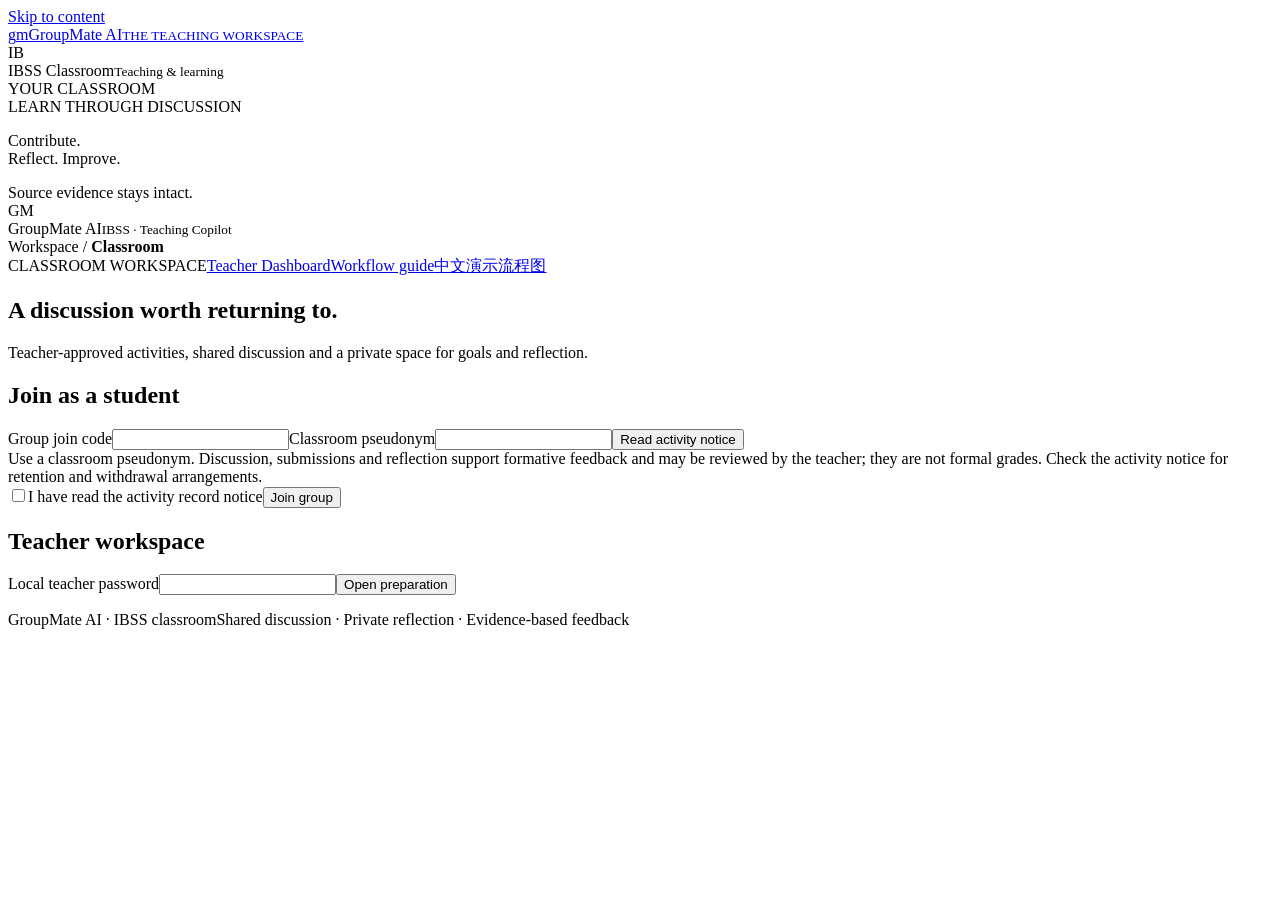
==== engine/static/index.html @ 3eb7e79e "Add classroom and dashboard frontend source files" ====
<!doctype html><html lang="en"><head><meta charset="utf-8"><meta name="viewport" content="width=device-width,initial-scale=1"><title>GroupMate · Classroom workspace</title><link rel="stylesheet" href="/style.css"><link rel="stylesheet" href="/dashboard.css"><link rel="stylesheet" href="/classroom-theme.css"></head><body class="classroom-app"><div class="ambient-field" aria-hidden="true"><div class="ambient-orb"></div><div class="ambient-halo"></div></div>
<a class="skip" href="#workspace-main">Skip to content</a>
<aside class="sidebar"><a class="brand" href="/"><span class="brand-mark">g<span>m</span></span><span>GroupMate<span class="brand-ai"> AI</span><small>THE TEACHING WORKSPACE</small></span></a><div class="workspace"><span class="workspace-icon">IB</span><div>IBSS Classroom<small id="workspace-role">Teaching &amp; learning</small></div></div><div class="nav-caption">YOUR CLASSROOM</div><nav id="workspace-navigation" aria-label="Workspace navigation"></nav><div class="sidebar-note"><span class="tiny-label">LEARN THROUGH DISCUSSION</span><p>Contribute.<br>Reflect. Improve.</p><span>Source evidence stays intact.</span></div><div class="profile"><span class="avatar teacher">GM</span><div>GroupMate AI<small>IBSS · Teaching Copilot</small></div></div></aside>
<div class="shell"><header class="topbar"><div class="breadcrumb">Workspace <span>/</span> <strong id="workspace-title">Classroom</strong></div><div class="top-actions"><span class="demo-badge" id="workspace-mode">CLASSROOM WORKSPACE</span><a class="button small" id="dashboard-link" href="/teacher">Teacher Dashboard</a><a class="button small" href="/manual.html" target="_blank" rel="noopener">Workflow guide</a><a class="button small" href="/demo-guide" target="_blank">中文演示流程图</a></div></header><main id="workspace-main" tabindex="-1"><section id="entry"><h1>A discussion worth returning to.</h1><p>Teacher-approved activities, shared discussion and a private space for goals and reflection.</p><div class="columns"><article id="student-entry"><h2>Join as a student</h2><label>Group join code<input id="code" autocomplete="off"></label><label>Classroom pseudonym<input id="name" maxlength="40"></label><button id="read-join-notice" class="secondary">Read activity notice</button><div id="join-notice" class="callout">Use a classroom pseudonym. Discussion, submissions and reflection support formative feedback and may be reviewed by the teacher; they are not formal grades. Check the activity notice for retention and withdrawal arrangements.</div><label class="scope-option"><input id="accept-notice" type="checkbox">I have read the activity record notice</label><button id="join">Join group</button></article><article id="teacher-entry"><h2>Teacher workspace</h2><label>Local teacher password<input id="secret" type="password" autocomplete="current-password"></label><button id="login">Open preparation</button></article></div></section><section id="teacher" hidden><div class="title"><div><small class="eyebrow">IBSS · TEACHING COPILOT</small><h1>Teaching studio</h1></div><button id="logout">Sign out</button></div><p>Edit any part of the activity. Changes require renewed confirmation. Publishing preserves previous snapshots.</p><nav class="studio-nav"><button data-jump="source-studio">01 Resources &amp; cases</button><button data-jump="nodes">02 Activity design</button><button data-jump="activity-preview">03 Preview &amp; publish</button><button data-jump="recent-rooms">04 Groups &amp; reports</button></nav><div class="start-actions"><button id="new-blank">New classroom activity</button><button id="sample" class="secondary">Start with the IOM420 sample</button><button id="refresh-studio" class="secondary">Refresh workspace</button></div><div id="studio-summary" class="metric-row"></div><p id="source-note">The sample adapts textbook facts. Characters, authority details and dynamic events are added simulations. Review before adopting.</p><details id="source-studio"><summary>Resources &amp; cases · four source routes</summary><p>Uploads extract source text only. You decide which case and simulation details to use. Source materials are teacher-only.</p><div class="columns"><section><label>Case source route<select id="source-route"><option value="TEXTBOOK_EXISTING">Select an existing textbook case</option><option value="TEACHER_CASE">Use a teacher-provided case</option><option value="TEXTBOOK_NEW">Create a case based on a textbook</option><option value="WEB_CASE">Search for a case matching your teaching needs</option></select></label><button id="save-source-route">Use this route</button><label>Upload a textbook or your own material<input id="source-file" type="file" accept=".pdf,.txt,.md,.docx,.csv"></label><div class="columns"><label>First PDF page<input id="source-first" type="number" value="1" min="1"></label><label>Last PDF page<input id="source-last" type="number" value="1" min="1"></label></div><button id="upload-source">Extract selected material</button><p id="source-upload-state"></p><label>Or paste a case / textbook excerpt<textarea id="source-text" rows="4" placeholder="Paste source text you may use in class. Include its title, chapter or URL."></textarea></label><button id="save-source-text" class="secondary">Save as a teacher resource</button></section><section><h3>Available resources</h3><p>Select the resources this workflow may read. Unselected resources are not sent automatically.</p><div id="source-list"></div><pre id="source-preview" hidden></pre><label>Web case search<input id="source-query" placeholder="Topic, industry, date range and learning objectives"></label><button id="search-source" class="secondary">Search candidate sources</button><div id="search-results"></div></section></div></details>
<details id="preparation-assistant"><summary>AI design assistant · teacher decides what to adopt</summary><p>Configure the activity directly or use XIPU suggestions. Generated proposals are not adopted automatically; accepted changes still require confirmation.</p><div class="columns"><label>Design stage<select id="prep-stage"><option value="SOURCE">WF01 Organize sources, select or create a case</option><option value="DESIGN">WF02 Design roles, questions and classroom settings</option></select></label><label>Requested design fields<select id="prep-fields"><option value="roles">AI roles</option><option value="questions,task">Discussion questions &amp; deliverables</option><option value="assessment">Assessment focus &amp; knowledge observations</option><option value="runtime">Discussion pacing &amp; events</option><option value="feedback">Feedback &amp; report requirements</option><option value="title,goals">Learning objectives</option></select></label></div><label>Teaching requirements<textarea id="prep-request" rows="3" placeholder="For example: MSc students, 15 minutes. Keep my task and suggest four stakeholder roles only."></textarea></label><p id="automation-status" class="notice">Checking XIPU API configuration…</p><button id="run-prep">Generate suggestion with XIPU</button><div hidden><button id="prepare-prep">Prepare workflow input</button><a id="prep-workflow-link" target="_blank" rel="noopener">Open the unified XIPU entry</a><label>Input to copy to the workflow<textarea id="prep-input" rows="4" readonly></textarea></label><button id="copy-prep" class="secondary">Copy input</button><details><summary>Output instructions / prompt</summary><pre id="prep-prompt"></pre></details><label>Paste the JSON returned by the platform<textarea id="prep-output" rows="5"></textarea></label><button id="import-prep">Import proposal for review</button></div><section id="prep-proposal"></section></details>
<details id="activity-library"><summary>My drafts &amp; published activities</summary><div class="columns"><section><h3>Continue a draft</h3><div id="draft-library"></div></section><section><h3>Reuse a published activity</h3><div id="snapshot-library"></div></section></div></details>
<section id="recent-rooms"><h2>Classroom groups</h2><button id="refresh-rooms" class="secondary">Refresh group list</button><div id="room-list"></div></section><div id="design-progress" class="progress-banner"></div><div id="nodes"></div><details id="activity-preview"><summary>Before publishing · student preview</summary><div id="student-preview"></div><div id="publication-checklist"></div></details><div class="actions"><button id="save">Save changes</button><button id="publish">Publish confirmed activity</button></div><section id="create-room" hidden><h2>Create a classroom group</h2><input id="room-name" placeholder="For example: Group A"><button id="new-room">Create group</button></section><details id="record-library"><summary>Export &amp; restore classroom records</summary><p>Exports include pseudonymous quotes, reflections and teacher materials for internal use. Restoration creates a separate read-only copy without replacing the current classroom.</p><label>Import classroom record JSON<input id="restore-file" type="file" accept=".json"></label><button id="restore-record">Restore as read-only record</button><h3>Archived groups</h3><div id="archived-rooms"></div><h3>Restored read-only records</h3><div id="archive-list"></div><pre id="archive-view" hidden></pre></details>
<details id="coverage-panel"><summary>Teacher MD · implementation alignment</summary><p>Distinguish implemented features, core-flow checks and items requiring real classroom validation.</p><button id="load-coverage" class="secondary">View implementation alignment</button><div id="coverage-view"></div></details>
</section><section id="room" hidden><div class="title"><div><h1 id="room-title"></h1><p id="room-status"></p></div><strong id="clock"></strong></div><nav class="classroom-nav"><a href="#brief">Task &amp; materials</a><a href="#messages">Shared discussion</a><a href="#submission">Group proposal</a><a id="goal-nav" href="#goal-section">Goal &amp; strategy</a><a href="#feedback">Reflection &amp; feedback</a></nav><div id="student-participation" hidden><button id="withdraw-participation" class="secondary">Stop participating</button><p>You can still view your existing records. Stopping participation does not delete earlier records; contact your teacher about record handling.</p></div><div id="teacher-controls" hidden><button id="back-teacher" class="secondary">Back to preparation</button><span id="invite"></span><button id="archive-room" class="secondary">Archive group</button><button id="export-room" class="secondary" hidden>Export group records</button><button data-control="start">Start</button><button data-control="pause">Pause</button><button data-control="resume">Resume</button><button data-control="end">End &amp; freeze</button></div><details open><summary>Activity &amp; task</summary><div id="brief"></div></details><section id="goal-section"><label>My goal (private from other group members)<input id="goal" placeholder="For example: explain the evidence and approval conditions for each proposal."></label><button id="save-goal">Save goal</button><label>My strategy<input id="strategy" placeholder="For example: acknowledge others’ views before explaining evidence and approval conditions."></label><button id="save-strategy" class="secondary">Save strategy</button></section><div class="columns discussion"><article><h2>Shared discussion</h2><p id="ai-status" class="notice"></p><div id="role-invite"><label>Select an AI role<select id="role-select"></select></label><button id="invite-role" disabled>Invite one response</button><div id="manual-role-controls" hidden><details><summary>Generate an AI role response</summary><p>Generate directly here. Results are checked against the role, facts and current discussion before delivery.</p><button id="run-role">Generate &amp; deliver AI response</button><div hidden><button id="prepare-role">Prepare role input</button><a href="https://aiagent.xjtlu.edu.cn/product/llm/personal/personal-Yongqian.Sun23/workflow/dbe8uif7109350g38f30/update" target="_blank" rel="noopener">Open unified entry</a><textarea id="manual-role-input" rows="4" readonly></textarea><button id="copy-role" class="secondary">Copy input</button><textarea id="manual-role-output" rows="4" placeholder="Paste workflow output JSON"></textarea><button id="deliver-role">Validate &amp; deliver role response</button></div></details><details><summary>Teacher support</summary><select id="help-kind"><option value="QUESTION">Role-based follow-up</option><option value="CLARIFICATION">Clarification</option><option value="CONCEPT">Concept explanation</option><option value="STRATEGY">Reasoning steps</option><option value="ANSWER_HINT">Answer hint</option></select><textarea id="help-text" rows="2" placeholder="A teaching prompt visible to this group"></textarea><button id="send-help">Send &amp; record group support</button></details></div>
</div><div id="messages" aria-live="polite"></div><form id="message-form"><label>Your contribution<textarea id="message" maxlength="5000" placeholder="Your contribution is retained verbatim for this classroom review."></textarea></label><button id="send">Send</button></form></article><article><h2>Group proposal</h2><p>A new submission clears previous confirmations. The current version and confirmations are frozen when discussion ends.</p><textarea id="submission" rows="9" placeholder="Include a project judgement, three priority stakeholder groups with reasons, two actions with owners and checks, and one unresolved question."></textarea><button id="submit">Submit new version</button><pre id="submission-view"></pre><button id="agree">Agree with this version</button><button id="reserve">Record a reservation</button><section id="reflection-section" hidden><h2>Reflect first, then view feedback</h2><textarea id="reflection" rows="4" placeholder="How did you address your goal? Cite one contribution. What will you adjust next time?"></textarea><button id="reflect">Submit reflection</button><button id="skip">Explicitly skip</button><p id="reflection-status"></p></section><section id="feedback"><h2>Feedback status</h2><p id="feedback-status">Feedback becomes available after discussion. It concerns this activity only and is not a formal grade.</p><div id="student-reports"></div><div id="next-action-section" hidden><h3>My next action</h3><label>What I will adjust next time<textarea id="next-action" rows="3"></textarea></label><button id="save-next-action">Save next action</button><label>Activity experience (optional, not scored)<textarea id="experience" rows="2" placeholder="Did you have an opportunity to contribute? What support helped? What was difficult?"></textarea></label><button id="save-experience" class="secondary">Save experience</button></div></section></article></div></section><p id="notice" role="status"></p><section id="review-workspace" hidden>
<h2>Teacher assessment &amp; feedback review</h2>
<p>Verify source evidence before running the independent Observer. Individual feedback follows student reflection; group reports do not wait for it. Ratings describe this activity only and are not formal grades.</p>
<div id="review-summary"></div>
<details id="manual-workflow"><summary>AI generation &amp; teacher review</summary>
<p>Generate directly from the current classroom records. XIPU results are validated before saving. Review and publish reports separately.</p>
<div class="columns"><label>Stage<select id="review-kind"><option value="EVIDENCE">1. WF04A Evidence candidates</option><option value="ASSESSMENT">2. WF04B v0.3 Independent Observer</option><option value="PERSONAL">3. WF04C Individual feedback</option><option value="GROUP">4. WF04C Group report</option><option value="CLASS">5. WF05 v0.3 Teacher class report</option></select></label><label id="review-participant-label">Participant<select id="review-participant"></select></label></div>
<details id="observation-controls" hidden><summary>Participant observation conditions</summary><label class="scope-option"><input id="observation-complete" type="checkbox" checked>Discussion record complete</label><div id="observation-opportunities"></div><label>Conditions note (required for no opportunity or incomplete data)<textarea id="observation-note" rows="2"></textarea></label><button id="save-observation">Save conditions</button><button id="cancel-observation" class="secondary">Cancel condition edits</button><p>Saving invalidates assessments and reports based on previous conditions. Student quotes are unchanged.</p></details><section id="class-scope-section" hidden><h3>Summary scope (ended groups only)</h3><div id="class-room-scope"></div><p>Keep activity snapshots, actual duration and recorded support conditions separate. Availability does not establish attention or teaching effects.</p></section><button id="run-review">Generate with XIPU</button><div hidden><p><a id="workflow-link" target="_blank" rel="noopener">Open the unified XIPU entry</a></p><button id="prepare-review">Prepare frozen input</button><p id="review-task-status"></p>
<label>Input to copy to the platform<textarea id="review-input" rows="5" readonly></textarea></label><button id="copy-review" class="secondary">Copy input</button>
<label>Platform output JSON<textarea id="review-output" rows="5" placeholder="Paste the workflow result. Failed validation never publishes a report."></textarea></label>
<label>Or load a local JSON file<input id="review-file" type="file" accept=".json,.txt,application/json"></label>
<button id="import-review">Import &amp; validate draft</button><button id="clear-review" class="secondary">Clear result input</button></div><p id="review-import-status"></p>
<details><summary>Group task history</summary><div id="review-task-list"></div></details>
</details>
<details><summary>Verified source evidence</summary><div id="review-evidence"></div></details>
<details><summary>Independent assessments &amp; observation gaps</summary><div id="review-assessments"></div></details>
<h2>Draft &amp; published reports</h2><p id="review-refresh-note"></p><div id="review-reports"></div>
</section></main><footer class="page-footer"><span>GroupMate AI · IBSS classroom</span><span>Shared discussion · Private reflection · Evidence-based feedback</span></footer></div><script src="/app.js"></script><script src="/studio.js"></script></body></html>
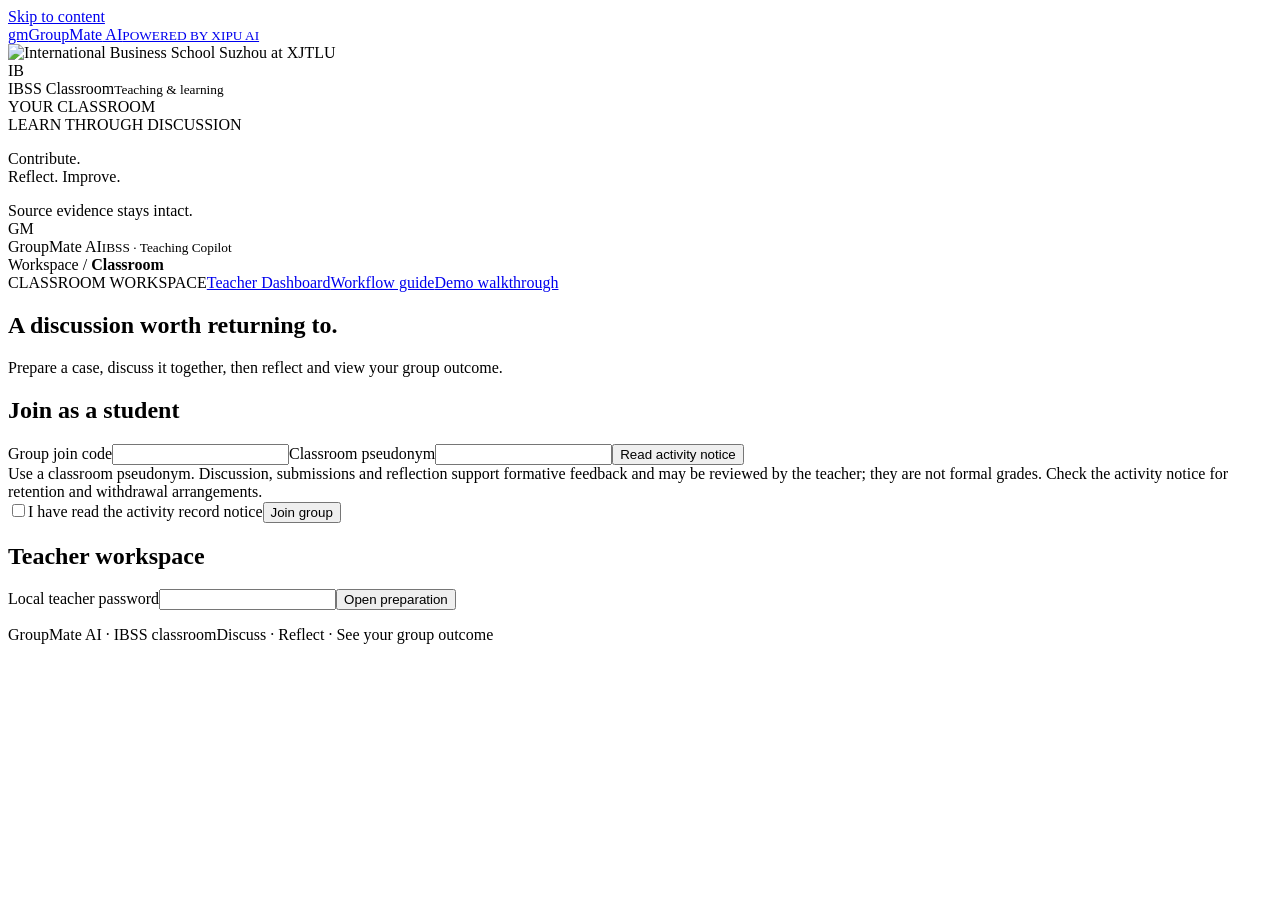
==== commit 2cf73134: "Sync static from 013a396" ====
--- a/engine/static/index.html
+++ b/engine/static/index.html
@@ -1,17 +1,17 @@
-<!doctype html><html lang="en"><head><meta charset="utf-8"><meta name="viewport" content="width=device-width,initial-scale=1"><title>GroupMate · Classroom workspace</title><link rel="stylesheet" href="/style.css"><link rel="stylesheet" href="/dashboard.css"><link rel="stylesheet" href="/classroom-theme.css"></head><body class="classroom-app"><div class="ambient-field" aria-hidden="true"><div class="ambient-orb"></div><div class="ambient-halo"></div></div>
+<!doctype html><html lang="en"><head><meta charset="utf-8"><meta name="viewport" content="width=device-width,initial-scale=1"><title>GroupMate · Classroom workspace</title><link rel="stylesheet" href="/style.css"><link rel="stylesheet" href="/dashboard.css"><link rel="stylesheet" href="/classroom-theme.css"><link rel="stylesheet" href="/simple-classroom.css"><link rel="stylesheet" href="/plain-theme.css"><script src="/feedback-batch.js" defer></script></head><body class="classroom-app"><div class="ambient-field" aria-hidden="true"><div class="ambient-orb"></div><div class="ambient-halo"></div></div>
 <a class="skip" href="#workspace-main">Skip to content</a>
-<aside class="sidebar"><a class="brand" href="/"><span class="brand-mark">g<span>m</span></span><span>GroupMate<span class="brand-ai"> AI</span><small>THE TEACHING WORKSPACE</small></span></a><div class="workspace"><span class="workspace-icon">IB</span><div>IBSS Classroom<small id="workspace-role">Teaching &amp; learning</small></div></div><div class="nav-caption">YOUR CLASSROOM</div><nav id="workspace-navigation" aria-label="Workspace navigation"></nav><div class="sidebar-note"><span class="tiny-label">LEARN THROUGH DISCUSSION</span><p>Contribute.<br>Reflect. Improve.</p><span>Source evidence stays intact.</span></div><div class="profile"><span class="avatar teacher">GM</span><div>GroupMate AI<small>IBSS · Teaching Copilot</small></div></div></aside>
-<div class="shell"><header class="topbar"><div class="breadcrumb">Workspace <span>/</span> <strong id="workspace-title">Classroom</strong></div><div class="top-actions"><span class="demo-badge" id="workspace-mode">CLASSROOM WORKSPACE</span><a class="button small" id="dashboard-link" href="/teacher">Teacher Dashboard</a><a class="button small" href="/manual.html" target="_blank" rel="noopener">Workflow guide</a><a class="button small" href="/demo-guide" target="_blank">中文演示流程图</a></div></header><main id="workspace-main" tabindex="-1"><section id="entry"><h1>A discussion worth returning to.</h1><p>Teacher-approved activities, shared discussion and a private space for goals and reflection.</p><div class="columns"><article id="student-entry"><h2>Join as a student</h2><label>Group join code<input id="code" autocomplete="off"></label><label>Classroom pseudonym<input id="name" maxlength="40"></label><button id="read-join-notice" class="secondary">Read activity notice</button><div id="join-notice" class="callout">Use a classroom pseudonym. Discussion, submissions and reflection support formative feedback and may be reviewed by the teacher; they are not formal grades. Check the activity notice for retention and withdrawal arrangements.</div><label class="scope-option"><input id="accept-notice" type="checkbox">I have read the activity record notice</label><button id="join">Join group</button></article><article id="teacher-entry"><h2>Teacher workspace</h2><label>Local teacher password<input id="secret" type="password" autocomplete="current-password"></label><button id="login">Open preparation</button></article></div></section><section id="teacher" hidden><div class="title"><div><small class="eyebrow">IBSS · TEACHING COPILOT</small><h1>Teaching studio</h1></div><button id="logout">Sign out</button></div><p>Edit any part of the activity. Changes require renewed confirmation. Publishing preserves previous snapshots.</p><nav class="studio-nav"><button data-jump="source-studio">01 Resources &amp; cases</button><button data-jump="nodes">02 Activity design</button><button data-jump="activity-preview">03 Preview &amp; publish</button><button data-jump="recent-rooms">04 Groups &amp; reports</button></nav><div class="start-actions"><button id="new-blank">New classroom activity</button><button id="sample" class="secondary">Start with the IOM420 sample</button><button id="refresh-studio" class="secondary">Refresh workspace</button></div><div id="studio-summary" class="metric-row"></div><p id="source-note">The sample adapts textbook facts. Characters, authority details and dynamic events are added simulations. Review before adopting.</p><details id="source-studio"><summary>Resources &amp; cases · four source routes</summary><p>Uploads extract source text only. You decide which case and simulation details to use. Source materials are teacher-only.</p><div class="columns"><section><label>Case source route<select id="source-route"><option value="TEXTBOOK_EXISTING">Select an existing textbook case</option><option value="TEACHER_CASE">Use a teacher-provided case</option><option value="TEXTBOOK_NEW">Create a case based on a textbook</option><option value="WEB_CASE">Search for a case matching your teaching needs</option></select></label><button id="save-source-route">Use this route</button><label>Upload a textbook or your own material<input id="source-file" type="file" accept=".pdf,.txt,.md,.docx,.csv"></label><div class="columns"><label>First PDF page<input id="source-first" type="number" value="1" min="1"></label><label>Last PDF page<input id="source-last" type="number" value="1" min="1"></label></div><button id="upload-source">Extract selected material</button><p id="source-upload-state"></p><label>Or paste a case / textbook excerpt<textarea id="source-text" rows="4" placeholder="Paste source text you may use in class. Include its title, chapter or URL."></textarea></label><button id="save-source-text" class="secondary">Save as a teacher resource</button></section><section><h3>Available resources</h3><p>Select the resources this workflow may read. Unselected resources are not sent automatically.</p><div id="source-list"></div><pre id="source-preview" hidden></pre><label>Web case search<input id="source-query" placeholder="Topic, industry, date range and learning objectives"></label><button id="search-source" class="secondary">Search candidate sources</button><div id="search-results"></div></section></div></details>
-<details id="preparation-assistant"><summary>AI design assistant · teacher decides what to adopt</summary><p>Configure the activity directly or use XIPU suggestions. Generated proposals are not adopted automatically; accepted changes still require confirmation.</p><div class="columns"><label>Design stage<select id="prep-stage"><option value="SOURCE">WF01 Organize sources, select or create a case</option><option value="DESIGN">WF02 Design roles, questions and classroom settings</option></select></label><label>Requested design fields<select id="prep-fields"><option value="roles">AI roles</option><option value="questions,task">Discussion questions &amp; deliverables</option><option value="assessment">Assessment focus &amp; knowledge observations</option><option value="runtime">Discussion pacing &amp; events</option><option value="feedback">Feedback &amp; report requirements</option><option value="title,goals">Learning objectives</option></select></label></div><label>Teaching requirements<textarea id="prep-request" rows="3" placeholder="For example: MSc students, 15 minutes. Keep my task and suggest four stakeholder roles only."></textarea></label><p id="automation-status" class="notice">Checking XIPU API configuration…</p><button id="run-prep">Generate suggestion with XIPU</button><div hidden><button id="prepare-prep">Prepare workflow input</button><a id="prep-workflow-link" target="_blank" rel="noopener">Open the unified XIPU entry</a><label>Input to copy to the workflow<textarea id="prep-input" rows="4" readonly></textarea></label><button id="copy-prep" class="secondary">Copy input</button><details><summary>Output instructions / prompt</summary><pre id="prep-prompt"></pre></details><label>Paste the JSON returned by the platform<textarea id="prep-output" rows="5"></textarea></label><button id="import-prep">Import proposal for review</button></div><section id="prep-proposal"></section></details>
+<aside class="sidebar"><a class="brand" href="/"><span class="brand-mark" aria-hidden="true">gm</span><span>GroupMate<span class="brand-ai"> AI</span><small>POWERED BY XIPU AI</small></span></a><div class="school-brand"><img src="/ibss-logo.png" alt="International Business School Suzhou at XJTLU"></div><div class="workspace"><span class="workspace-icon">IB</span><div>IBSS Classroom<small id="workspace-role">Teaching &amp; learning</small></div></div><div class="nav-caption">YOUR CLASSROOM</div><nav id="workspace-navigation" aria-label="Workspace navigation"></nav><div class="sidebar-note"><span class="tiny-label">LEARN THROUGH DISCUSSION</span><p>Contribute.<br>Reflect. Improve.</p><span>Source evidence stays intact.</span></div><div class="profile"><span class="avatar teacher">GM</span><div>GroupMate AI<small>IBSS · Teaching Copilot</small></div></div></aside>
+<div class="shell"><header class="topbar"><div class="breadcrumb">Workspace <span>/</span> <strong id="workspace-title">Classroom</strong></div><div class="top-actions"><span class="demo-badge" id="workspace-mode">CLASSROOM WORKSPACE</span><a class="button small" id="dashboard-link" href="/teacher">Teacher Dashboard</a><a class="button small" href="/manual.html" target="_blank" rel="noopener">Workflow guide</a><a class="button small" href="/demo-guide" target="_blank">Demo walkthrough</a></div></header><main id="workspace-main" tabindex="-1"><section id="entry"><h1>A discussion worth returning to.</h1><p>Prepare a case, discuss it together, then reflect and view your group outcome.</p><div class="columns"><article id="student-entry"><h2>Join as a student</h2><label>Group join code<input id="code" autocomplete="off"></label><label>Classroom pseudonym<input id="name" maxlength="40"></label><button id="read-join-notice" class="secondary">Read activity notice</button><div id="join-notice" class="callout">Use a classroom pseudonym. Discussion, submissions and reflection support formative feedback and may be reviewed by the teacher; they are not formal grades. Check the activity notice for retention and withdrawal arrangements.</div><label class="scope-option"><input id="accept-notice" type="checkbox">I have read the activity record notice</label><button id="join">Join group</button></article><article id="teacher-entry"><h2>Teacher workspace</h2><label>Local teacher password<input id="secret" type="password" autocomplete="current-password"></label><button id="login">Open preparation</button></article></div></section><section id="teacher" hidden><div class="title"><div><small class="eyebrow">IBSS · TEACHING COPILOT</small><h1>Teaching studio</h1></div><button id="logout">Sign out</button></div><p>Edit any part of the activity. Changes require renewed confirmation. Publishing preserves previous snapshots.</p><nav class="studio-nav"><button data-jump="source-studio">01 Course &amp; case</button><button data-jump="nodes">02 Discussion setup</button><button data-jump="activity-preview">03 Review &amp; open groups</button><button data-jump="recent-rooms">04 Groups &amp; reports</button></nav><div class="start-actions"><button id="new-blank">New classroom activity</button><button id="sample" class="secondary">Start with the IOM420 sample</button><button id="refresh-studio" class="secondary">Refresh workspace</button></div><div id="studio-summary" class="metric-row"></div><p id="source-note">The sample adapts textbook facts. Characters, authority details and dynamic events are added simulations. Review before adopting.</p><section id="course-context" class="course-context-card"><h2>Course context <small>optional</small></h2><p>Upload the module specification or handbook so AI can align the case and discussion with the course. This is separate from the case students discuss.</p><div class="columns"><div><label>Module spec or handbook<input id="course-file" type="file" accept=".pdf,.docx,.txt,.md"></label><div class="columns"><label>First PDF page<input id="course-first" type="number" min="1" value="1"></label><label>Last PDF page<input id="course-last" type="number" min="1" value="10"></label></div><button id="upload-course">Use course document</button><p id="course-upload-state"></p></div><div><label>Module name<input id="course-title" placeholder="For example: IOM420 Project Stakeholder Management"></label><label>Course learning focus<textarea id="course-summary" rows="3" placeholder="Optional: describe the learning outcomes this discussion should support."></textarea></label><button id="save-course" class="secondary">Save course context</button><p id="course-current" class="simple-review-note"></p></div></div></section><div id="selected-source-summary" class="selected-materials"></div><details id="source-studio" open><summary>Case materials</summary><p>Uploads extract source text only. You decide which case and simulation details to use. Source materials are teacher-only.</p><div class="columns"><section><label>Case source route<select id="source-route"><option value="TEXTBOOK_EXISTING">Select an existing textbook case</option><option value="TEACHER_CASE">Use a teacher-provided case</option><option value="TEXTBOOK_NEW">Create a case based on a textbook</option><option value="WEB_CASE">Search for a case matching your teaching needs</option></select></label><button id="save-source-route">Use this route</button><label>Upload a textbook or your own material<input id="source-file" type="file" accept=".pdf,.txt,.md,.docx,.csv"></label><div class="columns"><label>First PDF page<input id="source-first" type="number" value="1" min="1"></label><label>Last PDF page<input id="source-last" type="number" value="10" min="1"></label></div><button id="upload-source">Extract selected material</button><p id="source-upload-state"></p><label>Or paste a case / textbook excerpt<textarea id="source-text" rows="4" placeholder="Paste source text you may use in class. Include its title, chapter or URL."></textarea></label><button id="save-source-text" class="secondary">Save as a teacher resource</button></section><section><h3>Case material selection</h3><p>Select the resources this workflow may read. Include the actual case text or relevant PDF pages; a syllabus or table of contents alone may not contain a usable case. Unselected resources are not sent automatically.</p><details id="saved-case-resources"><summary>Use saved case materials</summary><p>Saved files can be reused across activities. Only checked case materials are sent for this activity; they are not classroom sessions.</p><div id="source-list"></div></details><pre id="source-preview" hidden></pre><label>Web case search<input id="source-query" placeholder="Topic, industry, date range and learning objectives"></label><button id="search-source" class="secondary">Search candidate sources</button><div id="search-results"></div></section></div></details>
+<details id="preparation-assistant"><summary>Generate &amp; review</summary><p>Configure the activity directly or use XIPU suggestions. Generated proposals are not adopted automatically; accepted changes still require confirmation.</p><div class="columns"><label>Design stage<select id="prep-stage"><option value="SOURCE">Prepare a case from these materials</option><option value="DESIGN">Design the discussion</option></select></label><label>Requested design fields<select id="prep-fields"><option value="roles,questions,task,goals,assessment">Complete discussion setup</option><option value="roles">AI roles only</option><option value="questions,task">Discussion questions &amp; deliverables</option><option value="assessment">Assessment focus &amp; knowledge observations</option><option value="runtime">Discussion pacing &amp; events</option><option value="feedback">Feedback &amp; report requirements</option><option value="title,goals">Learning objectives</option></select></label></div><label>Teaching requirements<textarea id="prep-request" rows="3" placeholder="For example: MSc students, 15 minutes. Keep my task and suggest four stakeholder roles only."></textarea></label><p id="automation-status" class="notice">Checking XIPU API configuration…</p><button id="run-prep">Generate draft</button><div hidden><button id="prepare-prep">Prepare workflow input</button><a id="prep-workflow-link" target="_blank" rel="noopener">Open the unified XIPU entry</a><label>Input to copy to the workflow<textarea id="prep-input" rows="4" readonly></textarea></label><button id="copy-prep" class="secondary">Copy input</button><details><summary>Output instructions / prompt</summary><pre id="prep-prompt"></pre></details><label>Paste the JSON returned by the platform<textarea id="prep-output" rows="5"></textarea></label><button id="import-prep">Import proposal for review</button></div><section id="prep-proposal"></section></details>
 <details id="activity-library"><summary>My drafts &amp; published activities</summary><div class="columns"><section><h3>Continue a draft</h3><div id="draft-library"></div></section><section><h3>Reuse a published activity</h3><div id="snapshot-library"></div></section></div></details>
-<section id="recent-rooms"><h2>Classroom groups</h2><button id="refresh-rooms" class="secondary">Refresh group list</button><div id="room-list"></div></section><div id="design-progress" class="progress-banner"></div><div id="nodes"></div><details id="activity-preview"><summary>Before publishing · student preview</summary><div id="student-preview"></div><div id="publication-checklist"></div></details><div class="actions"><button id="save">Save changes</button><button id="publish">Publish confirmed activity</button></div><section id="create-room" hidden><h2>Create a classroom group</h2><input id="room-name" placeholder="For example: Group A"><button id="new-room">Create group</button></section><details id="record-library"><summary>Export &amp; restore classroom records</summary><p>Exports include pseudonymous quotes, reflections and teacher materials for internal use. Restoration creates a separate read-only copy without replacing the current classroom.</p><label>Import classroom record JSON<input id="restore-file" type="file" accept=".json"></label><button id="restore-record">Restore as read-only record</button><h3>Archived groups</h3><div id="archived-rooms"></div><h3>Restored read-only records</h3><div id="archive-list"></div><pre id="archive-view" hidden></pre></details>
+<div id="design-progress" class="progress-banner"></div><div id="nodes"></div><details id="activity-preview"><summary>Before publishing · student preview</summary><div id="student-preview"></div><div id="publication-checklist"></div></details><div class="teacher-help"><label class="scope-option"><input id="review-settings-check" type="checkbox">I have reviewed the nine activity settings and the student preview.</label></div><div class="actions"><button id="save">Save changes</button><button id="confirm-reviewed">Confirm reviewed settings</button><button id="publish" disabled>Publish activity &amp; open groups</button></div><section id="create-room" hidden><h2>Create a classroom group</h2><input id="room-name" placeholder="For example: Group A"><button id="new-room">Create group</button></section><details><summary>Existing classroom groups</summary><section id="recent-rooms"><h2>Classroom groups</h2><button id="refresh-rooms" class="secondary">Refresh group list</button><div id="room-list"></div></section></details><details id="record-library"><summary>Export &amp; restore classroom records</summary><p>Exports include pseudonymous quotes, reflections and teacher materials for internal use. Restoration creates a separate read-only copy without replacing the current classroom.</p><label>Import classroom record JSON<input id="restore-file" type="file" accept=".json"></label><button id="restore-record">Restore as read-only record</button><h3>Archived groups</h3><div id="archived-rooms"></div><h3>Restored read-only records</h3><div id="archive-list"></div><pre id="archive-view" hidden></pre></details>
 <details id="coverage-panel"><summary>Teacher MD · implementation alignment</summary><p>Distinguish implemented features, core-flow checks and items requiring real classroom validation.</p><button id="load-coverage" class="secondary">View implementation alignment</button><div id="coverage-view"></div></details>
-</section><section id="room" hidden><div class="title"><div><h1 id="room-title"></h1><p id="room-status"></p></div><strong id="clock"></strong></div><nav class="classroom-nav"><a href="#brief">Task &amp; materials</a><a href="#messages">Shared discussion</a><a href="#submission">Group proposal</a><a id="goal-nav" href="#goal-section">Goal &amp; strategy</a><a href="#feedback">Reflection &amp; feedback</a></nav><div id="student-participation" hidden><button id="withdraw-participation" class="secondary">Stop participating</button><p>You can still view your existing records. Stopping participation does not delete earlier records; contact your teacher about record handling.</p></div><div id="teacher-controls" hidden><button id="back-teacher" class="secondary">Back to preparation</button><span id="invite"></span><button id="archive-room" class="secondary">Archive group</button><button id="export-room" class="secondary" hidden>Export group records</button><button data-control="start">Start</button><button data-control="pause">Pause</button><button data-control="resume">Resume</button><button data-control="end">End &amp; freeze</button></div><details open><summary>Activity &amp; task</summary><div id="brief"></div></details><section id="goal-section"><label>My goal (private from other group members)<input id="goal" placeholder="For example: explain the evidence and approval conditions for each proposal."></label><button id="save-goal">Save goal</button><label>My strategy<input id="strategy" placeholder="For example: acknowledge others’ views before explaining evidence and approval conditions."></label><button id="save-strategy" class="secondary">Save strategy</button></section><div class="columns discussion"><article><h2>Shared discussion</h2><p id="ai-status" class="notice"></p><div id="role-invite"><label>Select an AI role<select id="role-select"></select></label><button id="invite-role" disabled>Invite one response</button><div id="manual-role-controls" hidden><details><summary>Generate an AI role response</summary><p>Generate directly here. Results are checked against the role, facts and current discussion before delivery.</p><button id="run-role">Generate &amp; deliver AI response</button><div hidden><button id="prepare-role">Prepare role input</button><a href="https://aiagent.xjtlu.edu.cn/product/llm/personal/personal-Yongqian.Sun23/workflow/dbe8uif7109350g38f30/update" target="_blank" rel="noopener">Open unified entry</a><textarea id="manual-role-input" rows="4" readonly></textarea><button id="copy-role" class="secondary">Copy input</button><textarea id="manual-role-output" rows="4" placeholder="Paste workflow output JSON"></textarea><button id="deliver-role">Validate &amp; deliver role response</button></div></details><details><summary>Teacher support</summary><select id="help-kind"><option value="QUESTION">Role-based follow-up</option><option value="CLARIFICATION">Clarification</option><option value="CONCEPT">Concept explanation</option><option value="STRATEGY">Reasoning steps</option><option value="ANSWER_HINT">Answer hint</option></select><textarea id="help-text" rows="2" placeholder="A teaching prompt visible to this group"></textarea><button id="send-help">Send &amp; record group support</button></details></div>
-</div><div id="messages" aria-live="polite"></div><form id="message-form"><label>Your contribution<textarea id="message" maxlength="5000" placeholder="Your contribution is retained verbatim for this classroom review."></textarea></label><button id="send">Send</button></form></article><article><h2>Group proposal</h2><p>A new submission clears previous confirmations. The current version and confirmations are frozen when discussion ends.</p><textarea id="submission" rows="9" placeholder="Include a project judgement, three priority stakeholder groups with reasons, two actions with owners and checks, and one unresolved question."></textarea><button id="submit">Submit new version</button><pre id="submission-view"></pre><button id="agree">Agree with this version</button><button id="reserve">Record a reservation</button><section id="reflection-section" hidden><h2>Reflect first, then view feedback</h2><textarea id="reflection" rows="4" placeholder="How did you address your goal? Cite one contribution. What will you adjust next time?"></textarea><button id="reflect">Submit reflection</button><button id="skip">Explicitly skip</button><p id="reflection-status"></p></section><section id="feedback"><h2>Feedback status</h2><p id="feedback-status">Feedback becomes available after discussion. It concerns this activity only and is not a formal grade.</p><div id="student-reports"></div><div id="next-action-section" hidden><h3>My next action</h3><label>What I will adjust next time<textarea id="next-action" rows="3"></textarea></label><button id="save-next-action">Save next action</button><label>Activity experience (optional, not scored)<textarea id="experience" rows="2" placeholder="Did you have an opportunity to contribute? What support helped? What was difficult?"></textarea></label><button id="save-experience" class="secondary">Save experience</button></div></section></article></div></section><p id="notice" role="status"></p><section id="review-workspace" hidden>
-<h2>Teacher assessment &amp; feedback review</h2>
-<p>Verify source evidence before running the independent Observer. Individual feedback follows student reflection; group reports do not wait for it. Ratings describe this activity only and are not formal grades.</p>
+</section><section id="room" hidden><div class="title"><div><h1 id="room-title"></h1><p id="room-status"></p></div><strong id="clock"></strong></div><nav class="classroom-nav"><a href="#brief">Task &amp; materials</a><a href="#messages">Shared discussion</a><a id="goal-nav" href="#goal-section" hidden>Goal &amp; strategy</a><a href="#feedback">Reflection &amp; feedback</a></nav><div id="student-participation" hidden><button id="withdraw-participation" class="secondary">Stop participating</button><p>You can still view your existing records. Stopping participation does not delete earlier records; contact your teacher about record handling.</p></div><div id="teacher-controls" hidden><button id="back-teacher" class="secondary">Back to preparation</button><span id="invite"></span><button id="archive-room" class="secondary">Archive group</button><button id="export-room" class="secondary" hidden>Export group records</button><button data-control="start">Start</button><button data-control="pause">Pause</button><button data-control="resume">Resume</button><button data-control="end">End &amp; freeze</button></div><details open><summary>Activity &amp; task</summary><div id="brief"></div></details><section id="goal-section" hidden><label>My goal (private from other group members)<input id="goal" placeholder="For example: explain the evidence and approval conditions for each proposal."></label><button id="save-goal">Save goal</button><label>My strategy<input id="strategy" placeholder="For example: acknowledge others’ views before explaining evidence and approval conditions."></label><button id="save-strategy" class="secondary">Save strategy</button></section><div class="columns discussion"><article class="chat-card"><p class="eyebrow">YOUR GROUP CONVERSATION</p><h2>Discuss the case</h2><p>Share your view or ask a question. Your selected AI role replies automatically; switch roles for another perspective.</p><p id="ai-status" class="notice"></p><div id="role-invite"><label>Discuss with AI role<select id="role-select"></select></label><button id="invite-role" disabled>Request another reply</button><div id="manual-role-controls" hidden><details><summary>Generate an AI role response</summary><p>Generate directly here. Results are checked against the role, facts and current discussion before delivery.</p><button id="run-role">Generate &amp; deliver AI response</button><div hidden><button id="prepare-role">Prepare role input</button><a href="https://aiagent.xjtlu.edu.cn/" target="_blank" rel="noopener">Open unified entry</a><textarea id="manual-role-input" rows="4" readonly></textarea><button id="copy-role" class="secondary">Copy input</button><textarea id="manual-role-output" rows="4" placeholder="Paste workflow output JSON"></textarea><button id="deliver-role">Validate &amp; deliver role response</button></div></details><details><summary>Teacher support</summary><select id="help-kind"><option value="QUESTION">Role-based follow-up</option><option value="CLARIFICATION">Clarification</option><option value="CONCEPT">Concept explanation</option><option value="STRATEGY">Reasoning steps</option><option value="ANSWER_HINT">Answer hint</option></select><textarea id="help-text" rows="2" placeholder="A teaching prompt visible to this group"></textarea><button id="send-help">Send &amp; record group support</button></details></div>
+</div><div id="messages" aria-live="polite"></div><form id="message-form"><label>Message your group<textarea id="message" maxlength="5000" placeholder="Share an idea, ask a question or respond to the group."></textarea></label><button id="send">Send message</button></form></article><article class="student-outcome-column"><div id="legacy-submission" hidden><h2>Group proposal</h2><p>A new submission clears previous confirmations. The current version and confirmations are frozen when discussion ends.</p><textarea id="submission" rows="9" placeholder="Include a project judgement, three priority stakeholder groups with reasons, two actions with owners and checks, and one unresolved question."></textarea><button id="submit">Submit new version</button><pre id="submission-view"></pre><button id="agree">Agree with this version</button><button id="reserve">Record a reservation</button></div><section id="reflection-section" class="reflection-card" hidden><h2>Reflect before viewing feedback</h2><textarea id="reflection" rows="4" placeholder="What did your group conclude? Which contribution or disagreement changed your thinking?"></textarea><button id="reflect">Submit reflection</button><button id="skip">Explicitly skip</button><p id="reflection-status"></p></section><section id="feedback"><h2>Group discussion outcome</h2><p id="feedback-status">Feedback becomes available after discussion. It concerns this activity only and is not a formal grade.</p><div id="student-reports"></div><div id="group-outcome"></div><div id="next-action-section" hidden><h3>My next action</h3><label>What I will adjust next time<textarea id="next-action" rows="3"></textarea></label><button id="save-next-action">Save next action</button><label>Activity experience (optional, not scored)<textarea id="experience" rows="2" placeholder="Did you have an opportunity to contribute? What support helped? What was difficult?"></textarea></label><button id="save-experience" class="secondary">Save experience</button></div></section></article></div></section><p id="notice" role="status"></p><section id="review-workspace" hidden>
+<h2>Review &amp; publish feedback</h2><p>Generate all selected dimensions for every student and a group summary. Review or edit the results before publishing.</p><button id="generate-all-feedback">Generate all feedback</button>
+
 <div id="review-summary"></div>
-<details id="manual-workflow"><summary>AI generation &amp; teacher review</summary>
+<details id="manual-workflow"><summary>Advanced: individual generation stages</summary>
 <p>Generate directly from the current classroom records. XIPU results are validated before saving. Review and publish reports separately.</p>
 <div class="columns"><label>Stage<select id="review-kind"><option value="EVIDENCE">1. WF04A Evidence candidates</option><option value="ASSESSMENT">2. WF04B v0.3 Independent Observer</option><option value="PERSONAL">3. WF04C Individual feedback</option><option value="GROUP">4. WF04C Group report</option><option value="CLASS">5. WF05 v0.3 Teacher class report</option></select></label><label id="review-participant-label">Participant<select id="review-participant"></select></label></div>
 <details id="observation-controls" hidden><summary>Participant observation conditions</summary><label class="scope-option"><input id="observation-complete" type="checkbox" checked>Discussion record complete</label><div id="observation-opportunities"></div><label>Conditions note (required for no opportunity or incomplete data)<textarea id="observation-note" rows="2"></textarea></label><button id="save-observation">Save conditions</button><button id="cancel-observation" class="secondary">Cancel condition edits</button><p>Saving invalidates assessments and reports based on previous conditions. Student quotes are unchanged.</p></details><section id="class-scope-section" hidden><h3>Summary scope (ended groups only)</h3><div id="class-room-scope"></div><p>Keep activity snapshots, actual duration and recorded support conditions separate. Availability does not establish attention or teaching effects.</p></section><button id="run-review">Generate with XIPU</button><div hidden><p><a id="workflow-link" target="_blank" rel="noopener">Open the unified XIPU entry</a></p><button id="prepare-review">Prepare frozen input</button><p id="review-task-status"></p>
@@ -24,4 +24,4 @@
 <details><summary>Verified source evidence</summary><div id="review-evidence"></div></details>
 <details><summary>Independent assessments &amp; observation gaps</summary><div id="review-assessments"></div></details>
 <h2>Draft &amp; published reports</h2><p id="review-refresh-note"></p><div id="review-reports"></div>
-</section></main><footer class="page-footer"><span>GroupMate AI · IBSS classroom</span><span>Shared discussion · Private reflection · Evidence-based feedback</span></footer></div><script src="/app.js"></script><script src="/studio.js"></script></body></html>
+</section></main><footer class="page-footer"><span>GroupMate AI · IBSS classroom</span><span>Discuss · Reflect · See your group outcome</span></footer></div><script src="/english.js"></script><script src="/outcomes.js"></script><script src="/app.js"></script><script src="/studio.js"></script></body></html>
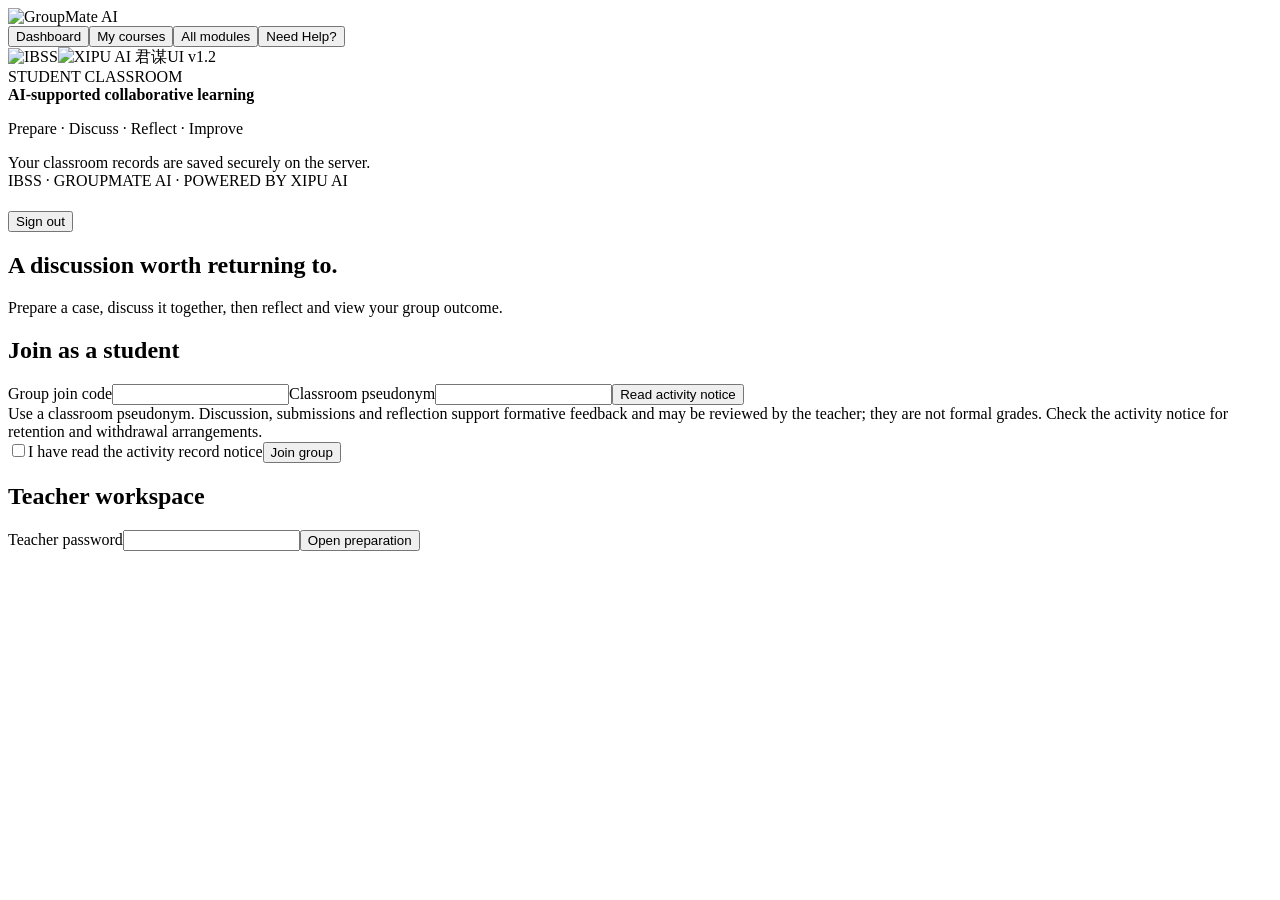
==== commit 08b1f477: "Add files via upload" ====
--- a/engine/static/index.html
+++ b/engine/static/index.html
@@ -1,27 +1,25 @@
-<!doctype html><html lang="en"><head><meta charset="utf-8"><meta name="viewport" content="width=device-width,initial-scale=1"><title>GroupMate · Classroom workspace</title><link rel="stylesheet" href="/style.css"><link rel="stylesheet" href="/dashboard.css"><link rel="stylesheet" href="/classroom-theme.css"><link rel="stylesheet" href="/simple-classroom.css"><link rel="stylesheet" href="/plain-theme.css"><script src="/feedback-batch.js" defer></script></head><body class="classroom-app"><div class="ambient-field" aria-hidden="true"><div class="ambient-orb"></div><div class="ambient-halo"></div></div>
-<a class="skip" href="#workspace-main">Skip to content</a>
-<aside class="sidebar"><a class="brand" href="/"><span class="brand-mark" aria-hidden="true">gm</span><span>GroupMate<span class="brand-ai"> AI</span><small>POWERED BY XIPU AI</small></span></a><div class="school-brand"><img src="/ibss-logo.png" alt="International Business School Suzhou at XJTLU"></div><div class="workspace"><span class="workspace-icon">IB</span><div>IBSS Classroom<small id="workspace-role">Teaching &amp; learning</small></div></div><div class="nav-caption">YOUR CLASSROOM</div><nav id="workspace-navigation" aria-label="Workspace navigation"></nav><div class="sidebar-note"><span class="tiny-label">LEARN THROUGH DISCUSSION</span><p>Contribute.<br>Reflect. Improve.</p><span>Source evidence stays intact.</span></div><div class="profile"><span class="avatar teacher">GM</span><div>GroupMate AI<small>IBSS · Teaching Copilot</small></div></div></aside>
-<div class="shell"><header class="topbar"><div class="breadcrumb">Workspace <span>/</span> <strong id="workspace-title">Classroom</strong></div><div class="top-actions"><span class="demo-badge" id="workspace-mode">CLASSROOM WORKSPACE</span><a class="button small" id="dashboard-link" href="/teacher">Teacher Dashboard</a><a class="button small" href="/manual.html" target="_blank" rel="noopener">Workflow guide</a><a class="button small" href="/demo-guide" target="_blank">Demo walkthrough</a></div></header><main id="workspace-main" tabindex="-1"><section id="entry"><h1>A discussion worth returning to.</h1><p>Prepare a case, discuss it together, then reflect and view your group outcome.</p><div class="columns"><article id="student-entry"><h2>Join as a student</h2><label>Group join code<input id="code" autocomplete="off"></label><label>Classroom pseudonym<input id="name" maxlength="40"></label><button id="read-join-notice" class="secondary">Read activity notice</button><div id="join-notice" class="callout">Use a classroom pseudonym. Discussion, submissions and reflection support formative feedback and may be reviewed by the teacher; they are not formal grades. Check the activity notice for retention and withdrawal arrangements.</div><label class="scope-option"><input id="accept-notice" type="checkbox">I have read the activity record notice</label><button id="join">Join group</button></article><article id="teacher-entry"><h2>Teacher workspace</h2><label>Local teacher password<input id="secret" type="password" autocomplete="current-password"></label><button id="login">Open preparation</button></article></div></section><section id="teacher" hidden><div class="title"><div><small class="eyebrow">IBSS · TEACHING COPILOT</small><h1>Teaching studio</h1></div><button id="logout">Sign out</button></div><p>Edit any part of the activity. Changes require renewed confirmation. Publishing preserves previous snapshots.</p><nav class="studio-nav"><button data-jump="source-studio">01 Course &amp; case</button><button data-jump="nodes">02 Discussion setup</button><button data-jump="activity-preview">03 Review &amp; open groups</button><button data-jump="recent-rooms">04 Groups &amp; reports</button></nav><div class="start-actions"><button id="new-blank">New classroom activity</button><button id="sample" class="secondary">Start with the IOM420 sample</button><button id="refresh-studio" class="secondary">Refresh workspace</button></div><div id="studio-summary" class="metric-row"></div><p id="source-note">The sample adapts textbook facts. Characters, authority details and dynamic events are added simulations. Review before adopting.</p><section id="course-context" class="course-context-card"><h2>Course context <small>optional</small></h2><p>Upload the module specification or handbook so AI can align the case and discussion with the course. This is separate from the case students discuss.</p><div class="columns"><div><label>Module spec or handbook<input id="course-file" type="file" accept=".pdf,.docx,.txt,.md"></label><div class="columns"><label>First PDF page<input id="course-first" type="number" min="1" value="1"></label><label>Last PDF page<input id="course-last" type="number" min="1" value="10"></label></div><button id="upload-course">Use course document</button><p id="course-upload-state"></p></div><div><label>Module name<input id="course-title" placeholder="For example: IOM420 Project Stakeholder Management"></label><label>Course learning focus<textarea id="course-summary" rows="3" placeholder="Optional: describe the learning outcomes this discussion should support."></textarea></label><button id="save-course" class="secondary">Save course context</button><p id="course-current" class="simple-review-note"></p></div></div></section><div id="selected-source-summary" class="selected-materials"></div><details id="source-studio" open><summary>Case materials</summary><p>Uploads extract source text only. You decide which case and simulation details to use. Source materials are teacher-only.</p><div class="columns"><section><label>Case source route<select id="source-route"><option value="TEXTBOOK_EXISTING">Select an existing textbook case</option><option value="TEACHER_CASE">Use a teacher-provided case</option><option value="TEXTBOOK_NEW">Create a case based on a textbook</option><option value="WEB_CASE">Search for a case matching your teaching needs</option></select></label><button id="save-source-route">Use this route</button><label>Upload a textbook or your own material<input id="source-file" type="file" accept=".pdf,.txt,.md,.docx,.csv"></label><div class="columns"><label>First PDF page<input id="source-first" type="number" value="1" min="1"></label><label>Last PDF page<input id="source-last" type="number" value="10" min="1"></label></div><button id="upload-source">Extract selected material</button><p id="source-upload-state"></p><label>Or paste a case / textbook excerpt<textarea id="source-text" rows="4" placeholder="Paste source text you may use in class. Include its title, chapter or URL."></textarea></label><button id="save-source-text" class="secondary">Save as a teacher resource</button></section><section><h3>Case material selection</h3><p>Select the resources this workflow may read. Include the actual case text or relevant PDF pages; a syllabus or table of contents alone may not contain a usable case. Unselected resources are not sent automatically.</p><details id="saved-case-resources"><summary>Use saved case materials</summary><p>Saved files can be reused across activities. Only checked case materials are sent for this activity; they are not classroom sessions.</p><div id="source-list"></div></details><pre id="source-preview" hidden></pre><label>Web case search<input id="source-query" placeholder="Topic, industry, date range and learning objectives"></label><button id="search-source" class="secondary">Search candidate sources</button><div id="search-results"></div></section></div></details>
-<details id="preparation-assistant"><summary>Generate &amp; review</summary><p>Configure the activity directly or use XIPU suggestions. Generated proposals are not adopted automatically; accepted changes still require confirmation.</p><div class="columns"><label>Design stage<select id="prep-stage"><option value="SOURCE">Prepare a case from these materials</option><option value="DESIGN">Design the discussion</option></select></label><label>Requested design fields<select id="prep-fields"><option value="roles,questions,task,goals,assessment">Complete discussion setup</option><option value="roles">AI roles only</option><option value="questions,task">Discussion questions &amp; deliverables</option><option value="assessment">Assessment focus &amp; knowledge observations</option><option value="runtime">Discussion pacing &amp; events</option><option value="feedback">Feedback &amp; report requirements</option><option value="title,goals">Learning objectives</option></select></label></div><label>Teaching requirements<textarea id="prep-request" rows="3" placeholder="For example: MSc students, 15 minutes. Keep my task and suggest four stakeholder roles only."></textarea></label><p id="automation-status" class="notice">Checking XIPU API configuration…</p><button id="run-prep">Generate draft</button><div hidden><button id="prepare-prep">Prepare workflow input</button><a id="prep-workflow-link" target="_blank" rel="noopener">Open the unified XIPU entry</a><label>Input to copy to the workflow<textarea id="prep-input" rows="4" readonly></textarea></label><button id="copy-prep" class="secondary">Copy input</button><details><summary>Output instructions / prompt</summary><pre id="prep-prompt"></pre></details><label>Paste the JSON returned by the platform<textarea id="prep-output" rows="5"></textarea></label><button id="import-prep">Import proposal for review</button></div><section id="prep-proposal"></section></details>
-<details id="activity-library"><summary>My drafts &amp; published activities</summary><div class="columns"><section><h3>Continue a draft</h3><div id="draft-library"></div></section><section><h3>Reuse a published activity</h3><div id="snapshot-library"></div></section></div></details>
-<div id="design-progress" class="progress-banner"></div><div id="nodes"></div><details id="activity-preview"><summary>Before publishing · student preview</summary><div id="student-preview"></div><div id="publication-checklist"></div></details><div class="teacher-help"><label class="scope-option"><input id="review-settings-check" type="checkbox">I have reviewed the nine activity settings and the student preview.</label></div><div class="actions"><button id="save">Save changes</button><button id="confirm-reviewed">Confirm reviewed settings</button><button id="publish" disabled>Publish activity &amp; open groups</button></div><section id="create-room" hidden><h2>Create a classroom group</h2><input id="room-name" placeholder="For example: Group A"><button id="new-room">Create group</button></section><details><summary>Existing classroom groups</summary><section id="recent-rooms"><h2>Classroom groups</h2><button id="refresh-rooms" class="secondary">Refresh group list</button><div id="room-list"></div></section></details><details id="record-library"><summary>Export &amp; restore classroom records</summary><p>Exports include pseudonymous quotes, reflections and teacher materials for internal use. Restoration creates a separate read-only copy without replacing the current classroom.</p><label>Import classroom record JSON<input id="restore-file" type="file" accept=".json"></label><button id="restore-record">Restore as read-only record</button><h3>Archived groups</h3><div id="archived-rooms"></div><h3>Restored read-only records</h3><div id="archive-list"></div><pre id="archive-view" hidden></pre></details>
-<details id="coverage-panel"><summary>Teacher MD · implementation alignment</summary><p>Distinguish implemented features, core-flow checks and items requiring real classroom validation.</p><button id="load-coverage" class="secondary">View implementation alignment</button><div id="coverage-view"></div></details>
-</section><section id="room" hidden><div class="title"><div><h1 id="room-title"></h1><p id="room-status"></p></div><strong id="clock"></strong></div><nav class="classroom-nav"><a href="#brief">Task &amp; materials</a><a href="#messages">Shared discussion</a><a id="goal-nav" href="#goal-section" hidden>Goal &amp; strategy</a><a href="#feedback">Reflection &amp; feedback</a></nav><div id="student-participation" hidden><button id="withdraw-participation" class="secondary">Stop participating</button><p>You can still view your existing records. Stopping participation does not delete earlier records; contact your teacher about record handling.</p></div><div id="teacher-controls" hidden><button id="back-teacher" class="secondary">Back to preparation</button><span id="invite"></span><button id="archive-room" class="secondary">Archive group</button><button id="export-room" class="secondary" hidden>Export group records</button><button data-control="start">Start</button><button data-control="pause">Pause</button><button data-control="resume">Resume</button><button data-control="end">End &amp; freeze</button></div><details open><summary>Activity &amp; task</summary><div id="brief"></div></details><section id="goal-section" hidden><label>My goal (private from other group members)<input id="goal" placeholder="For example: explain the evidence and approval conditions for each proposal."></label><button id="save-goal">Save goal</button><label>My strategy<input id="strategy" placeholder="For example: acknowledge others’ views before explaining evidence and approval conditions."></label><button id="save-strategy" class="secondary">Save strategy</button></section><div class="columns discussion"><article class="chat-card"><p class="eyebrow">YOUR GROUP CONVERSATION</p><h2>Discuss the case</h2><p>Share your view or ask a question. Your selected AI role replies automatically; switch roles for another perspective.</p><p id="ai-status" class="notice"></p><div id="role-invite"><label>Discuss with AI role<select id="role-select"></select></label><button id="invite-role" disabled>Request another reply</button><div id="manual-role-controls" hidden><details><summary>Generate an AI role response</summary><p>Generate directly here. Results are checked against the role, facts and current discussion before delivery.</p><button id="run-role">Generate &amp; deliver AI response</button><div hidden><button id="prepare-role">Prepare role input</button><a href="https://aiagent.xjtlu.edu.cn/" target="_blank" rel="noopener">Open unified entry</a><textarea id="manual-role-input" rows="4" readonly></textarea><button id="copy-role" class="secondary">Copy input</button><textarea id="manual-role-output" rows="4" placeholder="Paste workflow output JSON"></textarea><button id="deliver-role">Validate &amp; deliver role response</button></div></details><details><summary>Teacher support</summary><select id="help-kind"><option value="QUESTION">Role-based follow-up</option><option value="CLARIFICATION">Clarification</option><option value="CONCEPT">Concept explanation</option><option value="STRATEGY">Reasoning steps</option><option value="ANSWER_HINT">Answer hint</option></select><textarea id="help-text" rows="2" placeholder="A teaching prompt visible to this group"></textarea><button id="send-help">Send &amp; record group support</button></details></div>
-</div><div id="messages" aria-live="polite"></div><form id="message-form"><label>Message your group<textarea id="message" maxlength="5000" placeholder="Share an idea, ask a question or respond to the group."></textarea></label><button id="send">Send message</button></form></article><article class="student-outcome-column"><div id="legacy-submission" hidden><h2>Group proposal</h2><p>A new submission clears previous confirmations. The current version and confirmations are frozen when discussion ends.</p><textarea id="submission" rows="9" placeholder="Include a project judgement, three priority stakeholder groups with reasons, two actions with owners and checks, and one unresolved question."></textarea><button id="submit">Submit new version</button><pre id="submission-view"></pre><button id="agree">Agree with this version</button><button id="reserve">Record a reservation</button></div><section id="reflection-section" class="reflection-card" hidden><h2>Reflect before viewing feedback</h2><textarea id="reflection" rows="4" placeholder="What did your group conclude? Which contribution or disagreement changed your thinking?"></textarea><button id="reflect">Submit reflection</button><button id="skip">Explicitly skip</button><p id="reflection-status"></p></section><section id="feedback"><h2>Group discussion outcome</h2><p id="feedback-status">Feedback becomes available after discussion. It concerns this activity only and is not a formal grade.</p><div id="student-reports"></div><div id="group-outcome"></div><div id="next-action-section" hidden><h3>My next action</h3><label>What I will adjust next time<textarea id="next-action" rows="3"></textarea></label><button id="save-next-action">Save next action</button><label>Activity experience (optional, not scored)<textarea id="experience" rows="2" placeholder="Did you have an opportunity to contribute? What support helped? What was difficult?"></textarea></label><button id="save-experience" class="secondary">Save experience</button></div></section></article></div></section><p id="notice" role="status"></p><section id="review-workspace" hidden>
-<h2>Review &amp; publish feedback</h2><p>Generate all selected dimensions for every student and a group summary. Review or edit the results before publishing.</p><button id="generate-all-feedback">Generate all feedback</button>
-
-<div id="review-summary"></div>
-<details id="manual-workflow"><summary>Advanced: individual generation stages</summary>
-<p>Generate directly from the current classroom records. XIPU results are validated before saving. Review and publish reports separately.</p>
-<div class="columns"><label>Stage<select id="review-kind"><option value="EVIDENCE">1. WF04A Evidence candidates</option><option value="ASSESSMENT">2. WF04B v0.3 Independent Observer</option><option value="PERSONAL">3. WF04C Individual feedback</option><option value="GROUP">4. WF04C Group report</option><option value="CLASS">5. WF05 v0.3 Teacher class report</option></select></label><label id="review-participant-label">Participant<select id="review-participant"></select></label></div>
-<details id="observation-controls" hidden><summary>Participant observation conditions</summary><label class="scope-option"><input id="observation-complete" type="checkbox" checked>Discussion record complete</label><div id="observation-opportunities"></div><label>Conditions note (required for no opportunity or incomplete data)<textarea id="observation-note" rows="2"></textarea></label><button id="save-observation">Save conditions</button><button id="cancel-observation" class="secondary">Cancel condition edits</button><p>Saving invalidates assessments and reports based on previous conditions. Student quotes are unchanged.</p></details><section id="class-scope-section" hidden><h3>Summary scope (ended groups only)</h3><div id="class-room-scope"></div><p>Keep activity snapshots, actual duration and recorded support conditions separate. Availability does not establish attention or teaching effects.</p></section><button id="run-review">Generate with XIPU</button><div hidden><p><a id="workflow-link" target="_blank" rel="noopener">Open the unified XIPU entry</a></p><button id="prepare-review">Prepare frozen input</button><p id="review-task-status"></p>
-<label>Input to copy to the platform<textarea id="review-input" rows="5" readonly></textarea></label><button id="copy-review" class="secondary">Copy input</button>
-<label>Platform output JSON<textarea id="review-output" rows="5" placeholder="Paste the workflow result. Failed validation never publishes a report."></textarea></label>
-<label>Or load a local JSON file<input id="review-file" type="file" accept=".json,.txt,application/json"></label>
-<button id="import-review">Import &amp; validate draft</button><button id="clear-review" class="secondary">Clear result input</button></div><p id="review-import-status"></p>
-<details><summary>Group task history</summary><div id="review-task-list"></div></details>
-</details>
-<details><summary>Verified source evidence</summary><div id="review-evidence"></div></details>
-<details><summary>Independent assessments &amp; observation gaps</summary><div id="review-assessments"></div></details>
-<h2>Draft &amp; published reports</h2><p id="review-refresh-note"></p><div id="review-reports"></div>
-</section></main><footer class="page-footer"><span>GroupMate AI · IBSS classroom</span><span>Discuss · Reflect · See your group outcome</span></footer></div><script src="/english.js"></script><script src="/outcomes.js"></script><script src="/app.js"></script><script src="/studio.js"></script></body></html>
+<!DOCTYPE html>
+
+<html lang="en"><head><meta charset="utf-8"/><meta content="width=device-width,initial-scale=1" name="viewport"/><title>GroupMate AI</title><link href="/redesign.css" rel="stylesheet"/><link href="/live-ui.css" rel="stylesheet"/><link href="/brand-0.png" rel="icon"/></head><body><header><img alt="GroupMate AI" class="brand" src="/brand-0.png"/><div class="topnav"><button class="active">Dashboard</button><button>My courses</button><button>All modules</button><button>Need Help?</button></div><div class="partners"><img alt="IBSS" class="ibss" src="/brand-1.png"/><img alt="XIPU AI 君谋" class="xipu" src="/brand-2.png"/><span class="pilot">UI v1.2</span></div></header><div class="app"><aside><div class="asideheading" id="sideheading">STUDENT CLASSROOM</div><nav id="workspace-navigation"></nav><div class="sidenote"><b>AI-supported collaborative learning</b><p>Prepare · Discuss · Reflect · Improve</p><div class="small">Your classroom records are saved securely on the server.</div></div></aside><main id="workspace-main" tabindex="-1"><div class="heading"><div><div class="eyebrow">IBSS · GROUPMATE AI · POWERED BY XIPU AI</div><h1 id="title"></h1><p class="muted" id="subtitle"></p></div><div class="role"><span id="identity"></span><button class="secondary" id="live-signout">Sign out</button></div></div><section id="entry"><h1>A discussion worth returning to.</h1><p>Prepare a case, discuss it together, then reflect and view your group outcome.</p><div class="columns"><article id="student-entry"><h2>Join as a student</h2><label>Group join code<input autocomplete="off" id="code"/></label><label>Classroom pseudonym<input id="name" maxlength="40"/></label><button class="secondary" id="read-join-notice">Read activity notice</button><div class="callout" id="join-notice">Use a classroom pseudonym. Discussion, submissions and reflection support formative feedback and may be reviewed by the teacher; they are not formal grades. Check the activity notice for retention and withdrawal arrangements.</div><label class="scope-option"><input id="accept-notice" type="checkbox"/>I have read the activity record notice</label><button id="join">Join group</button></article><article id="teacher-entry"><h2>Teacher workspace</h2><label>Teacher password<input autocomplete="current-password" id="secret" type="password"/></label><button id="login">Open preparation</button></article></div></section><section hidden="" id="teacher"><div class="title"><div><small class="eyebrow">IBSS · TEACHING COPILOT</small><h1>Teaching studio</h1></div><button id="logout">Sign out</button></div><p>Edit any part of the activity. Changes require renewed confirmation. Publishing preserves previous snapshots.</p><nav class="studio-nav"><button data-jump="source-studio">01 Course &amp; case</button><button data-jump="nodes">02 Discussion setup</button><button data-jump="activity-preview">03 Review &amp; open groups</button><button data-jump="recent-rooms">04 Groups &amp; reports</button></nav><div class="start-actions"><button id="new-blank">New classroom activity</button><button class="secondary" id="sample">Start with the IOM420 sample</button><button class="secondary" id="refresh-studio">Refresh workspace</button></div><div class="metric-row" id="studio-summary"></div><p id="source-note">The sample adapts textbook facts. Characters, authority details and dynamic events are added simulations. Review before adopting.</p><details class="course-context-card" id="course-context"><summary>Course context (optional)</summary><h2>Course context <small>optional</small></h2><p>Upload the module specification or handbook so AI can align the case and discussion with the course. This is separate from the case students discuss.</p><div class="columns"><div><label>Module spec or handbook<input accept=".pdf,.docx,.txt,.md" id="course-file" type="file"/></label><div class="columns"><label>First PDF page<input id="course-first" min="1" type="number" value="1"/></label><label>Last PDF page<input id="course-last" min="1" type="number" value="10"/></label></div><button id="upload-course">Use course document</button><p id="course-upload-state"></p></div><div><label>Module name<input id="course-title" placeholder="For example: IOM420 Project Stakeholder Management"/></label><label>Course learning focus<textarea id="course-summary" placeholder="Optional: describe the learning outcomes this discussion should support." rows="3"></textarea></label><button class="secondary" id="save-course">Save course context</button><p class="simple-review-note" id="course-current"></p></div></div></details><div class="selected-materials" id="selected-source-summary"></div><details id="source-studio"><summary>Case materials</summary><p>Uploads extract source text only. You decide which case and simulation details to use. Source materials are teacher-only.</p><div class="columns"><section><label>Case source route<select id="source-route"><option value="TEXTBOOK_EXISTING">Select an existing textbook case</option><option value="TEACHER_CASE">Use a teacher-provided case</option><option value="TEXTBOOK_NEW">Create a case based on a textbook</option><option value="WEB_CASE">Search for a case matching your teaching needs</option></select></label><button id="save-source-route">Use this route</button><label>Upload a textbook or your own material<input accept=".pdf,.txt,.md,.docx,.csv" id="source-file" type="file"/></label><div class="columns"><label>First PDF page<input id="source-first" min="1" type="number" value="1"/></label><label>Last PDF page<input id="source-last" min="1" type="number" value="10"/></label></div><button id="upload-source">Extract selected material</button><p id="source-upload-state"></p><label>Or paste a case / textbook excerpt<textarea id="source-text" placeholder="Paste source text you may use in class. Include its title, chapter or URL." rows="4"></textarea></label><button class="secondary" id="save-source-text">Save as a teacher resource</button></section><section><h3>Case material selection</h3><p>Select the resources this workflow may read. Include the actual case text or relevant PDF pages; a syllabus or table of contents alone may not contain a usable case. Unselected resources are not sent automatically.</p><details id="saved-case-resources"><summary>Use saved case materials</summary><p>Saved files can be reused across activities. Only checked case materials are sent for this activity; they are not classroom sessions.</p><div id="source-list"></div></details><pre hidden="" id="source-preview"></pre><label>Web case search<input id="source-query" placeholder="Topic, industry, date range and learning objectives"/></label><button class="secondary" id="search-source">Search candidate sources</button><div id="search-results"></div></section></div></details>
+<details id="preparation-assistant"><summary>Generate &amp; review</summary><p>Configure the activity directly or use XIPU suggestions. Generated proposals are not adopted automatically; accepted changes still require confirmation.</p><div class="columns"><label>Design stage<select id="prep-stage"><option value="SOURCE">Prepare a case from these materials</option><option value="DESIGN">Design the discussion</option></select></label><label>Requested design fields<select id="prep-fields"><option value="roles,questions,task,goals,assessment">Complete discussion setup</option><option value="roles">AI roles only</option><option value="questions,task">Discussion questions &amp; deliverables</option><option value="assessment">Assessment focus &amp; knowledge observations</option><option value="runtime">Discussion pacing &amp; events</option><option value="feedback">Feedback &amp; report requirements</option><option value="title,goals">Learning objectives</option></select></label></div><label>Teaching requirements<textarea id="prep-request" placeholder="For example: MSc students, 15 minutes. Keep my task and suggest four stakeholder roles only." rows="3"></textarea></label><p class="notice" id="automation-status">Checking XIPU API configuration…</p><button id="run-prep">Generate draft</button><div hidden=""><button id="prepare-prep">Prepare workflow input</button><a id="prep-workflow-link" rel="noopener" target="_blank">Open the unified XIPU entry</a><label>Input to copy to the workflow<textarea id="prep-input" readonly="" rows="4"></textarea></label><button class="secondary" id="copy-prep">Copy input</button><details><summary>Output instructions / prompt</summary><pre id="prep-prompt"></pre></details><label>Paste the JSON returned by the platform<textarea id="prep-output" rows="5"></textarea></label><button id="import-prep">Import proposal for review</button></div><section id="prep-proposal"></section></details>
+<details id="activity-library"><summary>My drafts &amp; published activities</summary><div class="columns"><section><h3>Continue a draft</h3><div id="draft-library"></div></section><section><h3>Reuse a published activity</h3><div id="snapshot-library"></div></section></div></details>
+<div class="progress-banner" id="design-progress"></div><div id="nodes"></div><details id="activity-preview"><summary>Before publishing · student preview</summary><div id="student-preview"></div><div id="publication-checklist"></div></details><div class="teacher-help"><label class="scope-option"><input id="review-settings-check" type="checkbox"/>I have reviewed the activity, roles, tasks, feedback rules and student preview.</label></div><div class="actions"><button id="save">Save changes</button><button id="confirm-reviewed">Confirm reviewed settings</button><button disabled="" id="publish">Publish activity &amp; open groups</button></div><section hidden="" id="create-room"><h2>Create a classroom group</h2><input id="room-name" placeholder="For example: Group A"/><button id="new-room">Create group</button></section><details><summary>Existing classroom groups</summary><section id="recent-rooms"><h2>Classroom groups</h2><button class="secondary" id="refresh-rooms">Refresh group list</button><div id="room-list"></div></section></details><details id="record-library"><summary>Export &amp; restore classroom records</summary><p>Exports include pseudonymous quotes, reflections and teacher materials for internal use. Restoration creates a separate read-only copy without replacing the current classroom.</p><label>Import classroom record JSON<input accept=".json" id="restore-file" type="file"/></label><button id="restore-record">Restore as read-only record</button><h3>Archived groups</h3><div id="archived-rooms"></div><h3>Restored read-only records</h3><div id="archive-list"></div><pre hidden="" id="archive-view"></pre></details>
+<details id="coverage-panel"><summary>Teacher MD · implementation alignment</summary><p>Distinguish implemented features, core-flow checks and items requiring real classroom validation.</p><button class="secondary" id="load-coverage">View implementation alignment</button><div id="coverage-view"></div></details>
+</section><section hidden="" id="room"><div class="title"><div><h1 id="room-title"></h1><p id="room-status"></p></div><strong id="clock"></strong></div><nav class="classroom-nav"><a href="#brief">Task &amp; materials</a><a href="#messages">Shared discussion</a><a hidden="" href="#goal-section" id="goal-nav">Goal &amp; strategy</a><a href="#feedback">Reflection &amp; feedback</a></nav><div hidden="" id="student-participation"><button class="secondary" id="withdraw-participation">Stop participating</button><p>You can still view your existing records. Stopping participation does not delete earlier records; contact your teacher about record handling.</p></div><div hidden="" id="teacher-controls"><button class="secondary" id="back-teacher">Back to preparation</button><span id="invite"></span><button class="secondary" id="archive-room">Archive group</button><button class="secondary" hidden="" id="export-room">Export group records</button><button data-control="start">Start</button><button data-control="pause">Pause</button><button data-control="resume">Resume</button><button data-control="end">End &amp; freeze</button></div><details open=""><summary>Activity &amp; task</summary><div id="brief"></div></details><section hidden="" id="goal-section"><label>My goal (private from other group members)<input id="goal" placeholder="For example: explain the evidence and approval conditions for each proposal."/></label><button id="save-goal">Save goal</button><label>My strategy<input id="strategy" placeholder="For example: acknowledge others’ views before explaining evidence and approval conditions."/></label><button class="secondary" id="save-strategy">Save strategy</button></section><div class="columns discussion"><article class="chat-card"><p class="eyebrow">YOUR GROUP CONVERSATION</p><h2>Discuss the case</h2><p>Share your view or ask a question. Your selected AI role replies automatically; switch roles for another perspective.</p><p class="notice" id="ai-status"></p><div id="role-invite"><label>Discuss with AI role<select id="role-select"></select></label><button disabled="" id="invite-role">Request another reply</button><div hidden="" id="manual-role-controls"><details><summary>Generate an AI role response</summary><p>Generate directly here. Results are checked against the role, facts and current discussion before delivery.</p><button id="run-role">Generate &amp; deliver AI response</button><div hidden=""><button id="prepare-role">Prepare role input</button><a href="https://aiagent.xjtlu.edu.cn/product/llm/personal/personal-Yongqian.Sun23/workflow/dbe8uif7109350g38f30/update" rel="noopener" target="_blank">Open unified entry</a><textarea id="manual-role-input" readonly="" rows="4"></textarea><button class="secondary" id="copy-role">Copy input</button><textarea id="manual-role-output" placeholder="Paste workflow output JSON" rows="4"></textarea><button id="deliver-role">Validate &amp; deliver role response</button></div></details><details><summary>Teacher support</summary><select id="help-kind"><option value="QUESTION">Role-based follow-up</option><option value="CLARIFICATION">Clarification</option><option value="CONCEPT">Concept explanation</option><option value="STRATEGY">Reasoning steps</option><option value="ANSWER_HINT">Answer hint</option></select><textarea id="help-text" placeholder="A teaching prompt visible to this group" rows="2"></textarea><button id="send-help">Send &amp; record group support</button></details></div>
+</div><div aria-live="polite" id="messages"></div><form id="message-form"><label>Message your group<textarea id="message" maxlength="5000" placeholder="Share an idea, ask a question or respond to the group."></textarea></label><button id="send">Send message</button></form></article><article class="student-outcome-column"><div id="legacy-submission"><h2>Group proposal</h2><p>A new submission clears previous confirmations. The current version and confirmations are frozen when discussion ends.</p><textarea id="submission" placeholder="Submit the group deliverable requested in the activity. Preserve disagreements and unresolved questions." rows="9"></textarea><button id="submit">Submit new version</button><pre id="submission-view"></pre><button id="agree">Agree with this version</button><button id="reserve">Record a reservation</button></div><section class="reflection-card" hidden="" id="reflection-section"><h2>Reflect before viewing feedback</h2><textarea id="reflection" placeholder="Review your learning goal. Give one example from the discussion, explain what changed or why you maintained your judgement, and identify an improvement." rows="4"></textarea><button id="reflect">Submit reflection</button><button id="skip">Explicitly skip</button><p id="reflection-status"></p></section><section id="feedback"><h2>My learning feedback</h2><p id="feedback-status">Feedback becomes available after discussion. It concerns this activity only and is not a formal grade.</p><div id="student-reports"></div><div id="group-outcome"></div><div hidden="" id="next-action-section"><h3>My next action</h3><label>What I will adjust next time<textarea id="next-action" rows="3"></textarea></label><button id="save-next-action">Save next action</button><label>Activity experience (optional, not scored)<textarea id="experience" placeholder="Did you have an opportunity to contribute? What support helped? What was difficult?" rows="2"></textarea></label><button class="secondary" id="save-experience">Save experience</button></div></section></article></div></section><p id="notice" role="status"></p><section hidden="" id="review-workspace">
+<h2>Review &amp; publish feedback</h2><p>Generate all selected dimensions for every student and a group summary. Review or edit the results before publishing.</p><button id="generate-all-feedback">Generate all feedback</button>
+<div id="review-summary"></div>
+<details id="manual-workflow"><summary>Advanced: individual generation stages</summary>
+<p>Generate directly from the current classroom records. XIPU results are validated before saving. Review and publish reports separately.</p>
+<div class="columns"><label>Stage<select id="review-kind"><option value="EVIDENCE">1. WF04A Evidence candidates</option><option value="ASSESSMENT">2. WF04B v0.3 Independent Observer</option><option value="PERSONAL">3. WF04C Individual feedback</option><option value="GROUP">4. WF04C Group report</option><option value="CLASS">5. WF05 v0.3 Teacher class report</option></select></label><label id="review-participant-label">Participant<select id="review-participant"></select></label></div>
+<details hidden="" id="observation-controls"><summary>Participant observation conditions</summary><label class="scope-option"><input checked="" id="observation-complete" type="checkbox"/>Discussion record complete</label><div id="observation-opportunities"></div><label>Conditions note (required for no opportunity or incomplete data)<textarea id="observation-note" rows="2"></textarea></label><button id="save-observation">Save conditions</button><button class="secondary" id="cancel-observation">Cancel condition edits</button><p>Saving invalidates assessments and reports based on previous conditions. Student quotes are unchanged.</p></details><section hidden="" id="class-scope-section"><h3>Summary scope (ended groups only)</h3><div id="class-room-scope"></div><p>Keep activity snapshots, actual duration and recorded support conditions separate. Availability does not establish attention or teaching effects.</p></section><button id="run-review">Generate with XIPU</button><div hidden=""><p><a id="workflow-link" rel="noopener" target="_blank">Open the unified XIPU entry</a></p><button id="prepare-review">Prepare frozen input</button><p id="review-task-status"></p>
+<label>Input to copy to the platform<textarea id="review-input" readonly="" rows="5"></textarea></label><button class="secondary" id="copy-review">Copy input</button>
+<label>Platform output JSON<textarea id="review-output" placeholder="Paste the workflow result. Failed validation never publishes a report." rows="5"></textarea></label>
+<label>Or load a local JSON file<input accept=".json,.txt,application/json" id="review-file" type="file"/></label>
+<button id="import-review">Import &amp; validate draft</button><button class="secondary" id="clear-review">Clear result input</button></div><p id="review-import-status"></p>
+<details><summary>Group task history</summary><div id="review-task-list"></div></details>
+</details>
+<details><summary>Verified source evidence</summary><div id="review-evidence"></div></details>
+<details><summary>Independent assessments &amp; observation gaps</summary><div id="review-assessments"></div></details>
+<h2>Draft &amp; published reports</h2><p id="review-refresh-note"></p><div id="review-reports"></div>
+</section><div hidden=""><span id="workspace-role"></span><span id="workspace-title"></span><span id="workspace-mode"></span><a id="dashboard-link"></a></div></main></div><script src="/english.js"></script><script src="/outcomes.js"></script><script src="/app.js"></script><script src="/studio.js"></script><script src="/feedback-batch.js"></script><script src="/live-ui.js"></script></body></html>
